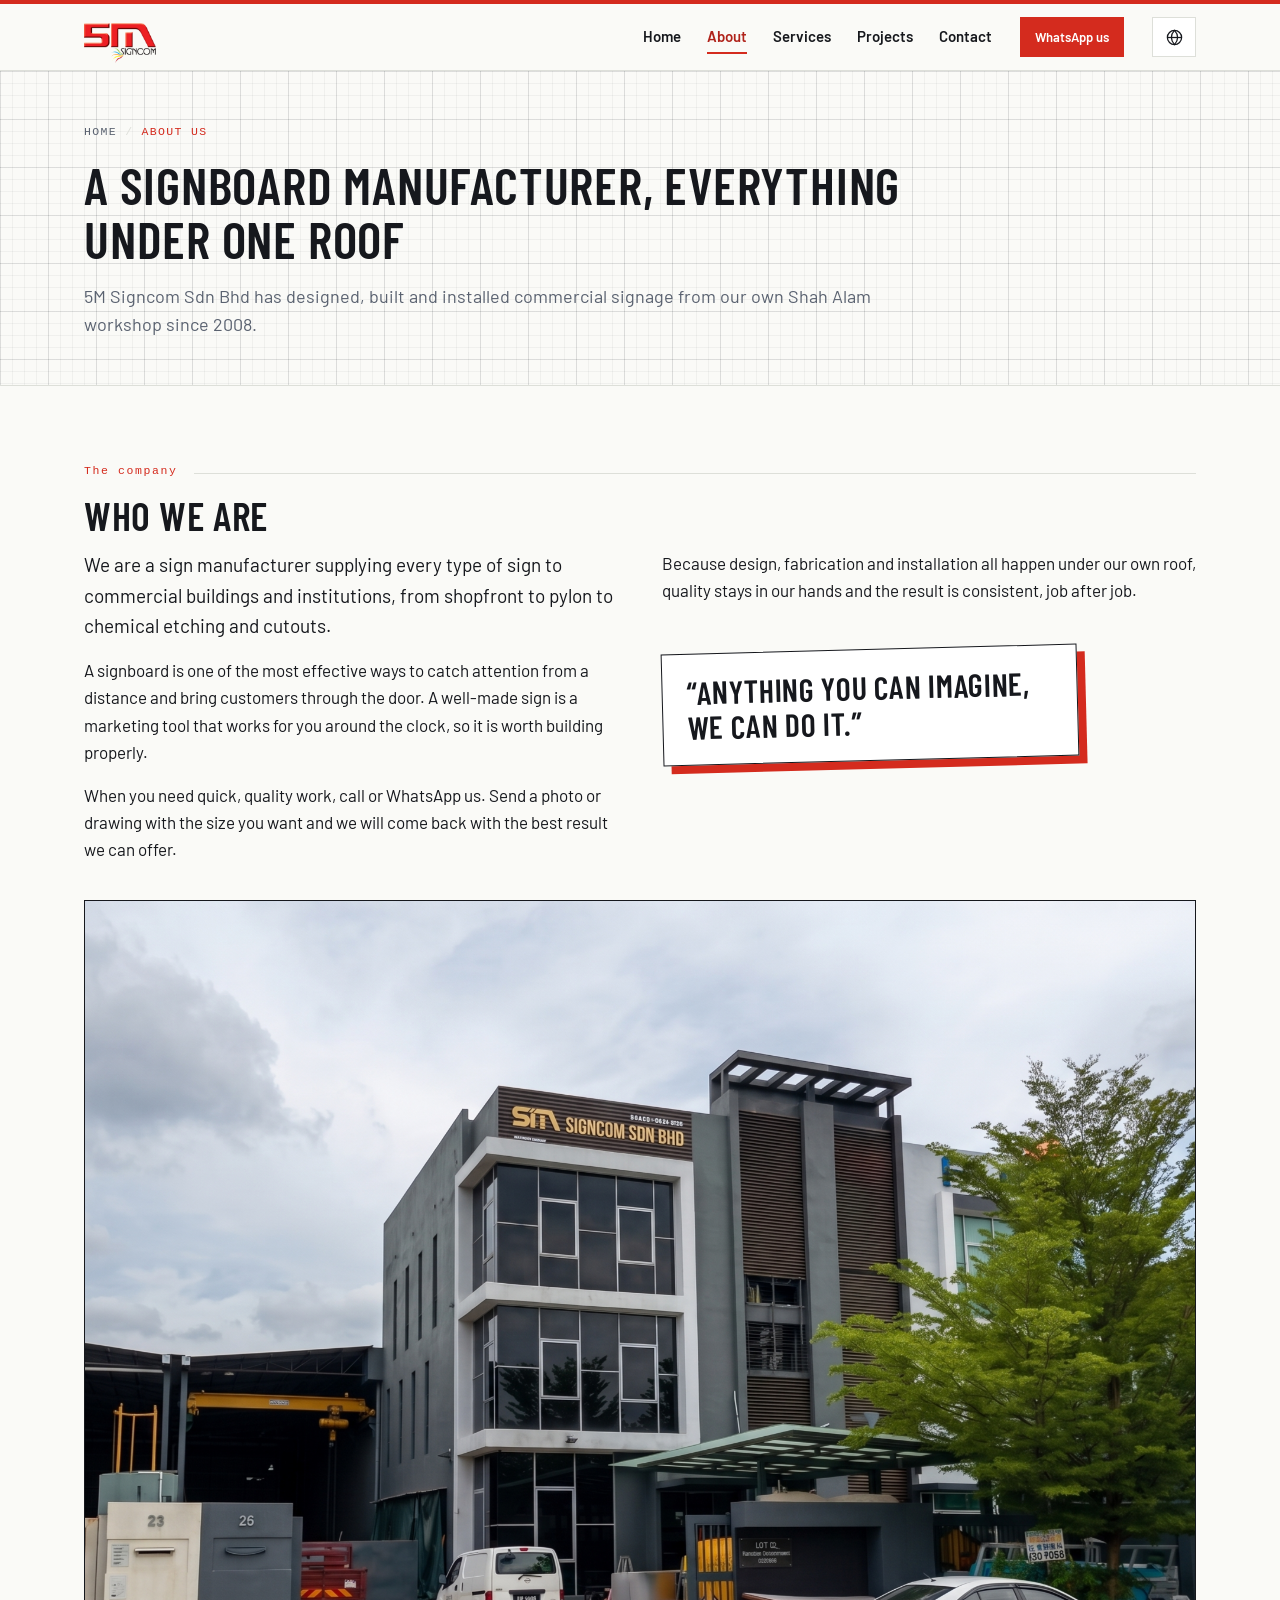
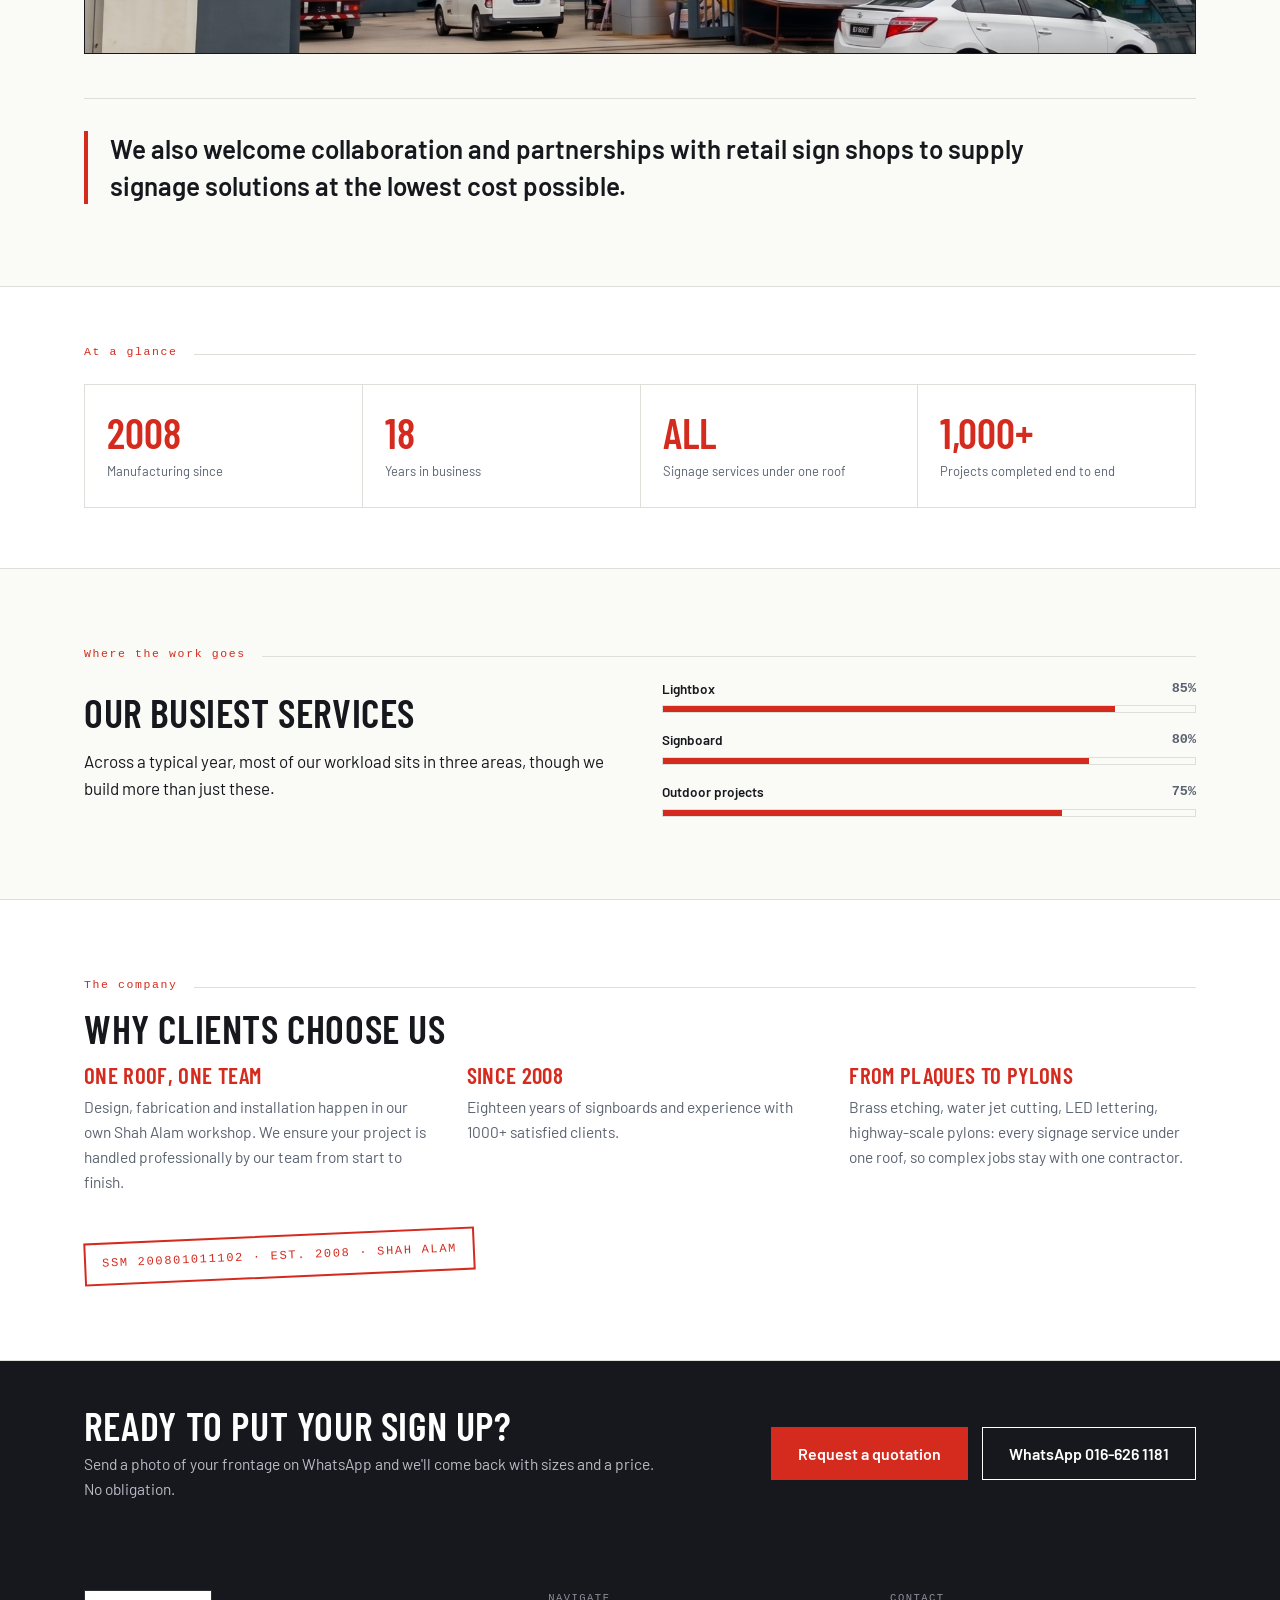
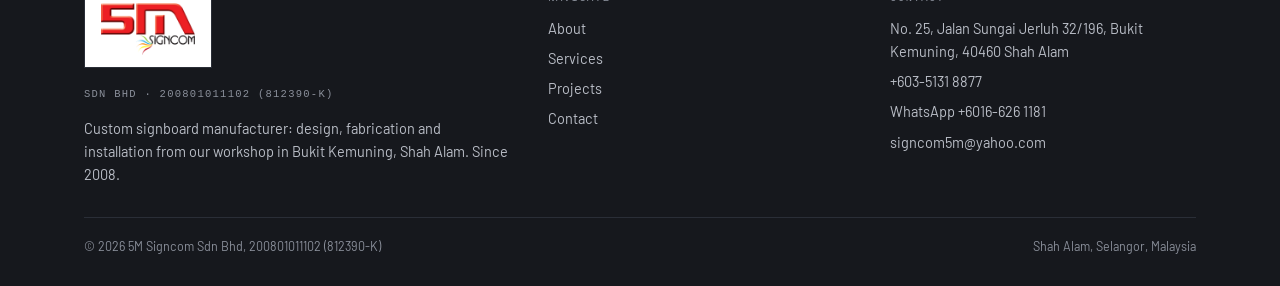
==== site/about.html @ 5dad8bb1 "Swap in real client logos, fix 3D model, trim contact form, add full gallery - Replace screenshot-cr" ====
<!doctype html>
<html lang="en">

<head>
  <meta charset="utf-8">
  <meta name="viewport" content="width=device-width, initial-scale=1">
  <meta http-equiv="Content-Security-Policy"
    content="default-src 'self'; script-src 'self'; style-src 'self' 'unsafe-inline'; img-src 'self' data:; font-src 'self'; frame-src https://www.google.com https://maps.google.com https://consent.google.com; connect-src 'self'; object-src 'none'; base-uri 'self'; form-action 'self'">
  <title>About Us: 5M Signcom Sdn Bhd, Signboard Manufacturer Shah Alam</title>
  <meta name="description"
    content="5M Signcom Sdn Bhd is a signboard manufacturer in Bukit Kemuning, Shah Alam: design, fabrication and installation under one roof since 2008.">
  <meta property="og:site_name" content="5M Signcom Sdn Bhd">
<meta property="og:type" content="website">
<meta property="og:title" content="About Us: 5M Signcom Sdn Bhd, Signboard Manufacturer Shah Alam">
<meta property="og:description" content="5M Signcom Sdn Bhd is a signboard manufacturer in Bukit Kemuning, Shah Alam: design, fabrication and installation under one roof since 2008.">
<link rel="icon" type="image/png" href="assets/img/favicon.png">
  <link rel="stylesheet" href="assets/css/site.css?v=20260716a">
</head>

<body>

  <header class="topbar">
    <div class="container topbar-inner">
      <a class="brand" href="index.html" aria-label="5M Signcom, home">
        <img class="brand-logo" src="assets/img/logo.png" alt="5M Signcom" width="440" height="244">
      </a>
      <nav class="nav" id="nav" aria-label="Main">
        <a href="index.html" data-i18n="nav_home">Home</a>
        <a href="about.html" aria-current="page" data-i18n="nav_about">About</a>
        <a href="services.html" data-i18n="nav_services">Services</a>
        <a href="gallery.html" data-i18n="nav_projects">Projects</a>
        <a href="contact.html" data-i18n="nav_contact">Contact</a>
      </nav>
      <a class="btn btn-red top-wa" href="https://wa.me/60166261181" target="_blank" rel="noopener" data-i18n="nav_wa">WhatsApp us</a>
      <a class="wa-icon" href="https://wa.me/60166261181" target="_blank" rel="noopener" aria-label="WhatsApp us" data-i18n-attr="aria-label:nav_wa"><svg viewBox="0 0 24 24" width="20" height="20" fill="currentColor" aria-hidden="true"><path d="M17.472 14.382c-.297-.149-1.758-.867-2.03-.967-.273-.099-.471-.148-.67.15-.197.297-.767.966-.94 1.164-.173.199-.347.223-.644.075-.297-.15-1.255-.463-2.39-1.475-.883-.788-1.48-1.761-1.653-2.059-.173-.297-.018-.458.13-.606.134-.133.297-.347.446-.52.149-.174.198-.298.298-.497.099-.198.05-.371-.025-.52-.075-.149-.669-1.612-.916-2.207-.242-.579-.487-.5-.669-.51-.173-.008-.371-.01-.57-.01-.198 0-.52.074-.792.372-.272.297-1.04 1.016-1.04 2.479 0 1.462 1.065 2.875 1.213 3.074.149.198 2.096 3.2 5.077 4.487.709.306 1.262.489 1.694.625.712.227 1.36.195 1.871.118.571-.085 1.758-.719 2.006-1.413.248-.694.248-1.289.173-1.413-.074-.124-.272-.198-.57-.347m-5.421 7.403h-.004a9.87 9.87 0 01-5.031-1.378l-.361-.214-3.741.982.998-3.648-.235-.374a9.86 9.86 0 01-1.51-5.26c.001-5.45 4.436-9.884 9.888-9.884 2.64 0 5.122 1.03 6.988 2.898a9.825 9.825 0 012.893 6.994c-.003 5.45-4.437 9.884-9.885 9.884m8.413-18.297A11.815 11.815 0 0012.05 0C5.495 0 .16 5.335.157 11.892c0 2.096.547 4.142 1.588 5.945L.057 24l6.305-1.654a11.882 11.882 0 005.683 1.448h.005c6.554 0 11.89-5.335 11.893-11.893a11.821 11.821 0 00-3.48-8.413z"/></svg></a>
      <div class="lang">
      <button type="button" class="lang-btn" id="langBtn" aria-haspopup="true" aria-expanded="false" aria-label="Language" data-i18n-attr="aria-label:lang_label">
        <svg viewBox="0 0 24 24" width="19" height="19" fill="none" stroke="currentColor" stroke-width="1.6" aria-hidden="true"><circle cx="12" cy="12" r="9"/><path d="M3 12h18"/><path d="M12 3c2.5 2.6 3.9 5.6 3.9 9s-1.4 6.4-3.9 9c-2.5-2.6-3.9-5.6-3.9-9s1.4-6.4 3.9-9z"/></svg>
      </button>
      <div class="lang-menu" hidden>
        <button type="button" data-lang="en" aria-pressed="true">English</button>
        <button type="button" data-lang="ms" aria-pressed="false">Bahasa Melayu</button>
        <button type="button" data-lang="zh" aria-pressed="false">中文</button>
      </div>
    </div>
    <button class="menu-btn" id="menuBtn" aria-expanded="false" aria-controls="nav" aria-label="Menu" data-i18n-attr="aria-label:nav_menu"><span class="menu-bars" aria-hidden="true"><span></span><span></span><span></span></span></button>
    </div>
  </header>

  <main id="top">
    <section class="page-head">
      <div class="container page-head-inner">
        <nav class="crumb mono" aria-label="Breadcrumb">
          <a href="index.html" data-i18n="nav_home">Home</a><span class="sep">/</span><b data-i18n="ab_crumb">About
            us</b>
        </nav>
        <h1 class="display" data-i18n="ab_h1">A signboard manufacturer, everything under one roof</h1>
        <p class="lede" data-i18n="ab_lede">5M Signcom Sdn Bhd has designed, built and installed commercial signage from
          our own Shah Alam workshop since 2008.</p>
      </div>
    </section>

    <section class="section">
      <div class="container">
        <div class="sec-tag"><span class="mono" data-i18n="ab_tag">The company</span><span
            class="rule"></span></div>
        <h2 class="display" data-i18n="ab_h2">Who we are</h2>
        <div class="prose-grid" style="margin-top:8px;">
          <div class="prose">
            <p class="lead" data-i18n="ab_lead">We are a sign manufacturer supplying every type of sign to
                commercial buildings and institutions, from shopfront to pylon to chemical etching and cutouts.</p>
            <p data-i18n="ab_p2">A signboard is one of the most effective ways to catch attention from a distance and
              bring customers through the door. A well-made sign is a marketing tool that works for you around the clock,
              so it is worth building properly.</p>
            <p data-i18n="ab_p4">When you need quick, quality work, call or WhatsApp us. Send a photo or drawing with the
              size you want and we will come back with the best result we can offer.</p>
          </div>
          <div class="prose">
            <p data-i18n="ab_p3">Because design, fabrication and installation all happen under our own roof, quality
              stays in our hands and the result is consistent, job after job.</p>
            <p class="tag-sign display" data-i18n="ab_lead_tag">“ANYTHING YOU CAN IMAGINE, WE CAN DO IT.”</p>
          </div>
        </div>
        <figure class="sheet" style="margin-top:36px;">
          <div class="sheet-photo">
            <img src="assets/img/5m_factory.png" alt="5M Signcom Sdn Bhd workshop and office building in Bukit Kemuning, Shah Alam" width="1877" height="1252">
          </div>
        </figure>
        <div class="partner-row">
          <p class="partner-note" data-i18n="ab_p5">We also welcome collaboration and partnerships with retail sign
            shops to supply signage solutions at the lowest cost possible.</p>
        </div>
      </div>
    </section>

    <section class="section section-alt section-tight">
      <div class="container">
        <div class="sec-tag"><span class="mono" data-i18n="ab_stats_tag">At a glance</span><span
            class="rule"></span></div>
        <div class="stat-row" style="margin-top:22px;">
          <div class="stat">
            <div class="num" data-i18n="ab_stat1_n">2008</div>
            <div class="lbl" data-i18n="ab_stat1_l">Manufacturing since</div>
          </div>
          <div class="stat">
            <div class="num" data-i18n="ab_stat2_n">18</div>
            <div class="lbl" data-i18n="ab_stat2_l">Years in business</div>
          </div>
          <div class="stat">
            <div class="num" data-i18n="ab_stat3_n">ALL</div>
            <div class="lbl" data-i18n="ab_stat3_l">Signage services under one roof</div>
          </div>
          <div class="stat">
            <div class="num" data-i18n="ab_stat4_n">1,000+</div>
            <div class="lbl" data-i18n="ab_stat4_l">Projects completed end to end</div>
          </div>
        </div>
      </div>
    </section>

    <section class="section">
      <div class="container">
        <div class="sec-tag"><span class="mono" data-i18n="ab_cap_tag">Where the work goes</span><span
            class="rule"></span></div>
        <div class="prose-grid" style="margin-top:8px;align-items:center;">
          <div class="prose">
            <h2 class="display" data-i18n="ab_cap_h">Our busiest services</h2>
            <p data-i18n="ab_cap_p">Across a typical year, most of our workload sits in three areas, though we build
              more than just these.</p>
          </div>
          <div class="capbars">
            <div class="capbar">
              <div class="capbar-top"><span data-i18n="s_lightbox">Lightbox</span><span class="mono">85%</span></div>
              <div class="track">
                <div class="fill" style="width:85%;"></div>
              </div>
            </div>
            <div class="capbar">
              <div class="capbar-top"><span data-i18n="s_signboard">Signboard</span><span class="mono">80%</span></div>
              <div class="track">
                <div class="fill" style="width:80%;"></div>
              </div>
            </div>
            <div class="capbar">
              <div class="capbar-top"><span data-i18n="s_outdoor">Outdoor projects</span><span class="mono">75%</span>
              </div>
              <div class="track">
                <div class="fill" style="width:75%;"></div>
              </div>
            </div>
          </div>
        </div>
      </div>
    </section>

    <section class="section section-alt">
      <div class="container">
        <div class="sec-tag"><span class="mono" data-i18n="tag_why">The company</span><span
            class="rule"></span></div>
        <h2 class="display" data-i18n="why_h2">Why clients choose us</h2>
        <div class="why-grid">
          <div class="why-item">
            <h3 class="display" data-i18n="why1_h">One roof, one team</h3>
            <p data-i18n="ab_why1_p">Design, fabrication and installation happen in our own Shah Alam workshop. We ensure your project is handled professionally by our team from start to finish.</p>
          </div>
          <div class="why-item">
            <h3 class="display" data-i18n="why2_h">Since 2008</h3>
            <p data-i18n="ab_why2_p">Eighteen years of signboards and experience with 1000+ satisfied clients.</p>
          </div>
          <div class="why-item">
            <h3 class="display" data-i18n="why3_h">From plaques to pylons</h3>
            <p data-i18n="why3_p">Brass etching, water jet cutting, LED lettering, highway-scale pylons: every signage
              service under one roof, so complex jobs stay with one contractor.</p>
          </div>
        </div>
        <div class="stamp mono" data-i18n="stamp">SSM 200801011102 · EST. 2008 · SHAH ALAM</div>
      </div>
    </section>

    <section class="cta-band">
      <div class="container cta-band-inner">
        <div>
          <h2 class="display" data-i18n="cta_band_h">Ready to put your sign up?</h2>
          <p data-i18n="cta_band_p">Send a photo of your frontage on WhatsApp and we'll come back with sizes and a
            price. No obligation.</p>
        </div>
        <div class="cta-row" style="margin:0;">
          <a class="btn btn-red" href="contact.html" data-i18n="cta_quote">Request a quotation</a>
          <a class="btn btn-ghost" href="https://wa.me/60166261181" target="_blank" rel="noopener">WhatsApp 016-626
            1181</a>
        </div>
      </div>
    </section>
  </main>

  <footer>
    <div class="container">
      <div class="foot-grid">
        <div>
          <a class="foot-logo" href="index.html" aria-label="5M Signcom, home">
            <img src="assets/img/logo.png" alt="5M Signcom Sdn Bhd" width="440" height="244">
          </a>
          <p class="mono" style="margin-top:12px;font-size:10.5px;letter-spacing:.12em;color:#8A8F9A;">SDN BHD ·
            200801011102 (812390-K)</p>
          <p style="margin-top:14px;max-width:34em;" data-i18n="foot_blurb">Custom signboard manufacturer: design,
            fabrication and installation from our workshop in Bukit Kemuning, Shah Alam. Since 2008.</p>
        </div>
        <div class="foot-col">
          <span class="mono" data-i18n="foot_nav">Navigate</span>
          <a href="about.html" data-i18n="nav_about">About</a>
          <a href="services.html" data-i18n="nav_services">Services</a>
          <a href="gallery.html" data-i18n="nav_projects">Projects</a>
          <a href="contact.html" data-i18n="nav_contact">Contact</a>
        </div>
        <div class="foot-col">
          <span class="mono" data-i18n="foot_contact">Contact</span>
          <p>No. 25, Jalan Sungai Jerluh 32/196, Bukit Kemuning, 40460 Shah Alam</p>
          <a href="tel:+60351318877">+603-5131 8877</a>
          <a href="https://wa.me/60166261181" target="_blank" rel="noopener">WhatsApp +6016-626 1181</a>
          <a href="mailto:signcom5m@yahoo.com">signcom5m@yahoo.com</a>
        </div>
      </div>
      <div class="foot-base">
        <span>© <span id="year">2026</span> 5M Signcom Sdn Bhd, 200801011102 (812390-K)</span>
        <span data-i18n="foot_made">Shah Alam, Selangor, Malaysia</span>
      </div>
    </div>
  </footer>

  <script src="assets/js/site.js?v=20260716a"></script>
</body>

</html>
---- site/assets/css/site.css ----
/* ============================================================
   5M Signcom — Shop Drawing theme (Design A)
   Shared stylesheet for the multi-page site.
   ============================================================ */

/* ---------- fonts (self-hosted) ---------- */
@font-face{font-family:'Barlow';font-style:normal;font-weight:400;font-display:swap;src:url('../fonts/barlow-400.woff2') format('woff2');}
@font-face{font-family:'Barlow';font-style:normal;font-weight:600;font-display:swap;src:url('../fonts/barlow-600.woff2') format('woff2');}
@font-face{font-family:'Barlow Condensed';font-style:normal;font-weight:600;font-display:swap;src:url('../fonts/barlowcondensed-600.woff2') format('woff2');}

:root{
  --paper:#FAFAF7;
  --panel:#FFFFFF;
  --ink:#16181D;
  --steel:#5A6270;
  --line:#DDDFD9;
  --red:#D42B1E;
  --red-dark:#B0231B;
  --grid:rgba(22,24,29,.045);
  --grid-major:rgba(22,24,29,.09);
}
*{margin:0;padding:0;box-sizing:border-box;}
html{scroll-behavior:smooth;}
@media (prefers-reduced-motion:reduce){html{scroll-behavior:auto;}}
body{
  font-family:'Barlow','Segoe UI','Microsoft YaHei','PingFang SC',sans-serif;
  background:var(--paper);color:var(--ink);
  font-size:17px;line-height:1.6;
  -webkit-font-smoothing:antialiased;
}
html[lang="zh"] body{font-family:'Barlow','PingFang SC','Microsoft YaHei','Noto Sans SC','Segoe UI',sans-serif;}
.mono{font-family:ui-monospace,'Cascadia Mono',Consolas,'Courier New',monospace;}
.container{max-width:1160px;margin:0 auto;padding:0 24px;}
a{color:inherit;}
img{max-width:100%;display:block;}
:focus-visible{outline:2px solid var(--red);outline-offset:3px;border-radius:1px;}

.display{
  font-family:'Barlow Condensed','Arial Narrow','Barlow','Microsoft YaHei',sans-serif;
  font-weight:600;text-transform:uppercase;letter-spacing:.015em;line-height:1.04;
}
html[lang="zh"] .display{letter-spacing:.06em;line-height:1.22;}

/* ---------- header ---------- */
.topbar{position:sticky;top:0;z-index:50;background:rgba(250,250,247,.94);backdrop-filter:blur(8px);border-bottom:1px solid var(--line);}
.topbar::before{content:"";display:block;height:4px;background:var(--red);}
.topbar-inner{display:flex;align-items:center;gap:28px;height:66px;}
.brand{display:flex;align-items:center;text-decoration:none;}
.brand-logo{height:40px;width:auto;display:block;transform:translateY(6px);}
.nav{display:flex;gap:26px;margin-left:auto;}
.nav a{text-decoration:none;font-weight:600;font-size:15px;color:var(--ink);border-bottom:2px solid transparent;padding:4px 0;}
.nav a:hover{border-bottom-color:var(--red);color:var(--red-dark);}
.nav a[aria-current="page"]{border-bottom-color:var(--red);color:var(--red-dark);}
.lang{position:relative;}
.lang-btn{display:flex;align-items:center;justify-content:center;width:44px;height:40px;background:#fff;border:1px solid var(--line);padding:0;cursor:pointer;color:var(--ink);}
.lang-btn:hover,.lang-btn[aria-expanded="true"]{border-color:var(--ink);}
.lang-btn svg{flex:0 0 auto;}
.lang-menu{position:absolute;top:calc(100% + 6px);right:0;background:#fff;border:1px solid var(--line);box-shadow:0 8px 22px rgba(14,15,19,.1);min-width:150px;z-index:60;}
.lang-menu button{display:block;width:100%;text-align:left;background:none;border:0;border-bottom:1px solid var(--line);padding:10px 14px;font:inherit;font-size:13.5px;cursor:pointer;color:var(--ink);}
.lang-menu button:last-child{border-bottom:0;}
.lang-menu button:hover{background:var(--panel);color:var(--red-dark);}
.lang-menu button[aria-pressed="true"]{color:var(--red);font-weight:600;}
/* top-bar WhatsApp: text button on desktop, icon button on mobile */
.btn.top-wa{display:inline-flex;align-items:center;height:40px;padding:0 14px;font-size:13px;line-height:1;white-space:nowrap;}
.wa-icon{display:none;align-items:center;justify-content:center;height:40px;padding:0 14px;background:var(--red);color:#fff;}
.wa-icon:hover{background:var(--red-dark);}
.wa-icon svg{display:block;}
.menu-btn{display:none;background:none;border:1px solid var(--line);width:44px;height:40px;padding:0;cursor:pointer;align-items:center;justify-content:center;}
.menu-bars{display:block;width:18px;}
.menu-bars span{display:block;height:2px;background:var(--ink);transition:transform .18s ease,opacity .18s ease;}
.menu-bars span + span{margin-top:4px;}
.menu-btn[aria-expanded="true"] .menu-bars span:nth-child(1){transform:translateY(6px) rotate(45deg);}
.menu-btn[aria-expanded="true"] .menu-bars span:nth-child(2){opacity:0;}
.menu-btn[aria-expanded="true"] .menu-bars span:nth-child(3){transform:translateY(-6px) rotate(-45deg);}
@media (prefers-reduced-motion:reduce){.menu-bars span{transition:none;}}

/* ---------- hero (home) ---------- */
.hero{
  border-bottom:1px solid var(--line);
  background-image:
    linear-gradient(var(--grid-major) 1px,transparent 1px),
    linear-gradient(90deg,var(--grid-major) 1px,transparent 1px),
    linear-gradient(var(--grid) 1px,transparent 1px),
    linear-gradient(90deg,var(--grid) 1px,transparent 1px);
  background-size:48px 48px,48px 48px,12px 12px,12px 12px;
}
.hero-inner{display:grid;grid-template-columns:1.05fr .95fr;gap:56px;padding-top:72px;padding-bottom:84px;align-items:center;}
.eyebrow{font-size:12px;letter-spacing:.16em;text-transform:uppercase;color:var(--steel);margin-bottom:18px;}
.eyebrow b{color:var(--red);font-weight:400;}
h1{font-size:clamp(38px,5vw,58px);margin-bottom:20px;}
.h1-sign{color:var(--red);}
.hero-sub{font-size:18.5px;color:var(--steel);max-width:34em;margin-bottom:30px;}
.cta-row{display:flex;gap:14px;flex-wrap:wrap;margin-bottom:34px;}
.btn{display:inline-block;text-decoration:none;font-weight:600;font-size:16px;padding:13px 26px;border:1px solid transparent;cursor:pointer;font-family:inherit;}
.btn-red{background:var(--red);color:#fff;}
.btn-red:hover{background:var(--red-dark);}
.btn-ghost{border-color:var(--ink);color:var(--ink);background:transparent;}
.btn-ghost:hover{background:var(--ink);color:#fff;}
.chips{display:flex;gap:10px;flex-wrap:wrap;}
.chip{font-size:11.5px;letter-spacing:.06em;color:var(--steel);border:1px solid var(--line);background:#fff;padding:5px 10px;}

/* services hero (page header with live 3D viewer) */
.svc-hero{display:grid;grid-template-columns:1.02fr .98fr;gap:48px;align-items:center;}
.svc-hero-points{list-style:none;display:grid;gap:8px;margin-top:20px;}
.svc-hero-points li{font-size:14.5px;color:var(--steel);padding-left:20px;position:relative;}
.svc-hero-points li::before{content:"—";position:absolute;left:0;color:var(--red);}

/* ---------- interior page header ---------- */
.page-head{
  border-bottom:1px solid var(--line);
  background-image:
    linear-gradient(var(--grid-major) 1px,transparent 1px),
    linear-gradient(90deg,var(--grid-major) 1px,transparent 1px),
    linear-gradient(var(--grid) 1px,transparent 1px),
    linear-gradient(90deg,var(--grid) 1px,transparent 1px);
  background-size:48px 48px,48px 48px,12px 12px,12px 12px;
}
.page-head-inner{padding-top:52px;padding-bottom:46px;}
.crumb{font-size:11.5px;letter-spacing:.12em;text-transform:uppercase;color:var(--steel);margin-bottom:16px;display:flex;gap:8px;align-items:center;flex-wrap:wrap;}
.crumb a{color:var(--steel);text-decoration:none;}
.crumb a:hover{color:var(--red);}
.crumb .sep{color:var(--line);}
.crumb b{color:var(--red);font-weight:400;}
.page-head h1{font-size:clamp(34px,4.4vw,52px);margin-bottom:16px;max-width:16em;}
.page-head .lede{font-size:18px;color:var(--steel);max-width:44em;}

/* sheet frame — the signature device */
.sheet{background:var(--panel);border:1px solid var(--ink);position:relative;}
.sheet-photo{position:relative;}
.sheet-photo img{width:100%;height:auto;}
.sheet-block{display:flex;justify-content:space-between;gap:10px;border-top:1px solid var(--ink);padding:9px 12px;font-size:10.5px;letter-spacing:.08em;text-transform:uppercase;color:var(--steel);}
.sheet-block b{color:var(--ink);font-weight:400;display:block;}
.sheet-status{color:var(--red);white-space:nowrap;align-self:center;}
.hero-sheet{max-width:520px;justify-self:end;width:100%;}
.dim{position:relative;height:22px;margin-top:8px;}
.dim-line{position:absolute;left:0;right:0;top:50%;border-top:1px solid var(--steel);}
.dim-line::before,.dim-line::after{content:"";position:absolute;top:-4px;width:1px;height:8px;background:var(--steel);}
.dim-line::before{left:0;}
.dim-line::after{right:0;}
.dim-label{position:absolute;left:50%;top:50%;transform:translate(-50%,-50%);background:var(--paper);padding:0 10px;font-size:10px;letter-spacing:.1em;color:var(--steel);}

/* ---------- sections ---------- */
.section{padding:76px 0 82px;}
.section-tight{padding:56px 0 60px;}
.section-alt{background:#fff;border-top:1px solid var(--line);border-bottom:1px solid var(--line);}
.sec-tag{display:flex;align-items:baseline;gap:16px;margin-bottom:14px;}
.sec-tag .mono{font-size:11.5px;letter-spacing:.14em;color:var(--red);white-space:nowrap;}
.sec-tag .rule{flex:1;border-top:1px solid var(--line);}
h2{font-size:clamp(28px,3.4vw,40px);margin-bottom:14px;}
.sec-intro{color:var(--steel);max-width:42em;margin-bottom:40px;}

/* clients strip — auto-scrolling logo marquee */
.clients{border-bottom:1px solid var(--line);background:#fff;padding:26px 0 30px;overflow:hidden;}
.clients-label{font-size:11.5px;letter-spacing:.14em;color:var(--red);text-transform:uppercase;display:block;margin-bottom:18px;}
.clients-marquee{
  width:100%;overflow:hidden;
  -webkit-mask-image:linear-gradient(90deg,transparent,#000 8%,#000 92%,transparent);
  mask-image:linear-gradient(90deg,transparent,#000 8%,#000 92%,transparent);
}
.clients-track{display:flex;align-items:center;gap:52px;width:max-content;animation:clients-scroll 90s linear infinite;}
.clients-marquee:hover .clients-track{animation-play-state:paused;}
@media (prefers-reduced-motion:reduce){.clients-track{animation:none;}}
.client-logo{flex:0 0 auto;height:38px;display:flex;align-items:center;}
.client-logo img{
  height:100%;width:auto;max-width:150px;display:block;object-fit:contain;
}
.client-text{
  font-family:'Barlow Condensed','Arial Narrow',sans-serif;font-weight:600;font-size:19px;
  letter-spacing:.06em;text-transform:uppercase;color:var(--ink);opacity:.72;white-space:nowrap;
  transition:opacity .2s;
}
.client-text:hover{opacity:1;}
@keyframes clients-scroll{from{transform:translateX(0);}to{transform:translateX(-50%);}}
@media (max-width:640px){
  .clients-track{gap:34px;animation-duration:65s;}
  .client-logo{height:28px;}
  .client-logo img{max-width:100px;}
  .client-text{font-size:15px;}
}

/* services (home overview cards) */
.svc-grid{display:grid;grid-template-columns:1fr 1fr;gap:22px;}
.svc-card{background:var(--panel);border:1px solid var(--line);border-top:3px solid var(--red);padding:26px 26px 24px;}
.svc-card h3{font-size:24px;margin-bottom:8px;}
.svc-card p{color:var(--steel);font-size:15.5px;margin-bottom:16px;}
.svc-tags{display:flex;flex-wrap:wrap;gap:8px;}
.svc-tags span{font-size:12.5px;font-weight:600;border:1px solid var(--line);padding:4px 10px;color:var(--ink);background:var(--paper);}
.svc-more{margin-top:30px;display:flex;justify-content:flex-start;}
.svc-card.proj-item{cursor:pointer;transition:border-color .15s ease,transform .15s ease,box-shadow .15s ease;}
.svc-card.proj-item:hover,.svc-card.proj-item:focus-visible{border-color:var(--red);transform:translateY(-2px);box-shadow:0 8px 24px rgba(22,24,29,.09);}
.svc-open{margin-top:16px;display:inline-flex;align-items:center;gap:7px;font-size:11px;letter-spacing:.12em;text-transform:uppercase;color:var(--red);}
.svc-open .gl-count{font-weight:600;}

/* services spec-sheet cards (services page) */
.svc-sheets{display:grid;grid-template-columns:1fr 1fr;gap:24px;}
.svc-sheet{
  background:var(--panel);border:1px solid var(--ink);
  display:flex;flex-direction:column;scroll-margin-top:90px;
}
.svc-photo{position:relative;aspect-ratio:16/9;overflow:hidden;border-bottom:1px solid var(--ink);}
.svc-photo img{width:100%;height:100%;object-fit:cover;display:block;}
.svc-num{
  position:absolute;top:0;left:0;background:var(--red);color:#fff;
  font-size:12px;letter-spacing:.12em;padding:5px 12px;
}
.svc-count{
  position:absolute;right:0;bottom:0;background:rgba(22,24,29,.85);color:#fff;
  font-size:10px;letter-spacing:.1em;text-transform:uppercase;padding:4px 9px;
}
.svc-photo.proj-item:hover .svc-count{background:var(--red);}
.svc-body{padding:20px 22px 22px;display:flex;flex-direction:column;gap:10px;flex:1;}
.svc-body h3{font-size:23px;}
.svc-body p{color:var(--steel);font-size:15px;flex:1;}
.svc-body .materials{font-size:12.5px;letter-spacing:.04em;color:var(--ink);}
.svc-body .materials .mono{color:var(--steel);text-transform:uppercase;letter-spacing:.1em;font-size:10.5px;display:block;margin-bottom:6px;}
.mat-tags{display:flex;flex-wrap:wrap;gap:7px;}
.mat-tags span{font-size:12px;font-weight:600;border:1px solid var(--line);padding:3px 9px;color:var(--ink);background:var(--paper);}

/* services quick index */
.svc-index{display:flex;flex-wrap:wrap;gap:8px;margin-bottom:8px;}
.svc-index a{
  font-size:12.5px;font-weight:600;text-decoration:none;color:var(--ink);
  border:1px solid var(--line);background:#fff;padding:6px 12px;
}
.svc-index a:hover{border-color:var(--red);color:var(--red-dark);}

/* projects grid */
.proj-grid{display:grid;grid-template-columns:repeat(3,1fr);gap:22px;}
.proj-grid .sheet-photo{aspect-ratio:4/3;overflow:hidden;}
.proj-grid .sheet-photo img{width:100%;height:100%;object-fit:cover;}
.proj-item{display:block;}

/* "all projects" tile — same card frame, no photo: a big count instead */
.proj-all-photo{
  display:flex;flex-direction:column;align-items:center;justify-content:center;gap:4px;
  background:var(--ink);
}
.proj-all-num{font-size:56px;line-height:1;color:var(--red);}
.proj-all-lbl{font-size:12px;letter-spacing:.14em;text-transform:uppercase;color:#fff;opacity:.7;}

/* gallery filter tabs */
.filterbar{display:flex;flex-wrap:wrap;gap:8px;margin-bottom:34px;}
.filterbar{display:flex;flex-wrap:wrap;gap:8px;margin-bottom:34px;}
.filterbar button{
  font:inherit;font-size:13px;font-weight:600;cursor:pointer;
  border:1px solid var(--line);background:#fff;color:var(--ink);padding:8px 15px;
}
.filterbar button:hover{border-color:var(--red);color:var(--red-dark);}
.filterbar button[aria-pressed="true"]{background:var(--ink);color:#fff;border-color:var(--ink);}
.proj-empty{color:var(--steel);font-size:15.5px;padding:30px 0;display:none;}

/* why us */
.why-grid{display:grid;grid-template-columns:repeat(3,1fr);gap:36px;align-items:start;}
.why-item h3{font-size:23px;margin-bottom:8px;color:var(--red);}
.why-item p{color:var(--steel);font-size:15.5px;}
.stamp{
  display:inline-block;margin-top:40px;border:2px solid var(--red);color:var(--red);
  font-size:12px;letter-spacing:.14em;text-transform:uppercase;padding:10px 16px;
  transform:rotate(-2.5deg);
}

/* stats row (about) */
.stat-row{display:grid;grid-template-columns:repeat(4,1fr);gap:1px;background:var(--line);border:1px solid var(--line);}
.stat{background:var(--panel);padding:26px 22px;}
.stat .num{font-family:'Barlow Condensed','Arial Narrow',sans-serif;font-weight:600;font-size:42px;line-height:1;color:var(--red);}
.stat .lbl{font-size:13px;color:var(--steel);margin-top:8px;}

/* two-column prose (about) */
.prose-grid{display:grid;grid-template-columns:1fr 1fr;gap:44px;align-items:start;}
.prose p{margin-bottom:16px;color:var(--ink);}
.prose p:last-child{margin-bottom:0;}
.prose .lead{font-size:19px;}
/* the company tagline, set like a fabricated sign plate */
.prose .tag-sign{
  display:inline-block;margin-top:28px;padding:20px 24px;max-width:13em;
  font-size:clamp(27px,2.5vw,38px);line-height:1.1;letter-spacing:.02em;
  color:var(--ink);background:var(--panel);border:1px solid var(--ink);
  box-shadow:8px 8px 0 var(--red);transform:rotate(-1.5deg);
}

/* partnership call-out row (about) */
.partner-row{margin-top:44px;border-top:1px solid var(--line);padding-top:32px;}
.partner-note{
  font-size:clamp(20px,2.4vw,26px);font-weight:600;line-height:1.4;
  max-width:38em;border-left:4px solid var(--red);padding-left:22px;
}
/* installation section (about) — cropped on-site photo collage */
.install-grid{display:grid;grid-template-columns:.95fr 1.05fr;gap:44px;align-items:center;}
.install-photos{display:grid;grid-template-columns:1.15fr 1fr;grid-template-rows:1fr 1fr;gap:14px;height:520px;}
.install-photos .ph{position:relative;overflow:hidden;border:1px solid var(--ink);background:var(--panel);margin:0;}
.install-photos .ph img{width:100%;height:100%;object-fit:cover;display:block;}
.install-photos .ph-tall{grid-row:1 / span 2;}
.install-photos .ph-tag{
  position:absolute;left:0;bottom:0;background:var(--ink);color:#fff;
  font-size:10px;letter-spacing:.12em;text-transform:uppercase;padding:5px 10px;
}
.capbars{display:grid;gap:16px;}
.capbar .capbar-top{display:flex;justify-content:space-between;font-size:13.5px;font-weight:600;margin-bottom:6px;}
.capbar .capbar-top .mono{color:var(--steel);}
.capbar .track{height:8px;background:var(--paper);border:1px solid var(--line);}
.capbar .fill{height:100%;background:var(--red);}

/* process — drafting-sheet flow with leader-line arrows */
.section-grid{
  background-image:
    linear-gradient(var(--grid-major) 1px,transparent 1px),
    linear-gradient(90deg,var(--grid-major) 1px,transparent 1px),
    linear-gradient(var(--grid) 1px,transparent 1px),
    linear-gradient(90deg,var(--grid) 1px,transparent 1px);
  background-size:48px 48px,48px 48px,12px 12px,12px 12px;
}
.flow{display:flex;flex-direction:column;margin-top:44px;}
.flow-step{
  width:min(48%,470px);background:var(--panel);border:1px solid var(--ink);
  padding:22px 26px 24px;position:relative;
}
.flow-step::before{content:"";position:absolute;top:0;left:0;right:0;height:3px;background:var(--red);}
.flow-right{align-self:flex-end;}
.flow-num{font-size:clamp(52px,6vw,80px);line-height:.9;color:var(--red);margin-bottom:10px;}
.flow-step h3{font-size:24px;margin-bottom:8px;}
.flow-step p{color:var(--steel);font-size:15.5px;max-width:34em;}
.flow-arrow{width:min(42%,360px);height:auto;align-self:center;margin:2px 0;}
.flow-arrow-m{display:none;}
.flow-rev{transform:scaleX(-1);}
.fa-line{stroke:var(--red);stroke-width:3;stroke-linecap:round;fill:none;}
.fa-tip{fill:var(--red);}

/* 3D viewer */
.viewer-wrap{
  background:var(--panel);border:1px solid var(--ink);position:relative;overflow:hidden;
}
.viewer-head{
  display:flex;justify-content:space-between;gap:10px;border-bottom:1px solid var(--ink);
  padding:10px 14px;font-size:10.5px;letter-spacing:.1em;text-transform:uppercase;color:var(--steel);
}
.viewer-head .live{color:var(--red);}
#viewer3d{
  width:100%;height:400px;display:block;
  background-color:#FDFDFA;
  background-image:
    linear-gradient(var(--grid) 1px,transparent 1px),
    linear-gradient(90deg,var(--grid) 1px,transparent 1px);
  background-size:24px 24px,24px 24px;
  touch-action:none;cursor:grab;
  transition:background-color .5s ease;
}
@media (prefers-reduced-motion:reduce){#viewer3d{transition:none;}}
.viewer-wrap.night #viewer3d{
  background-color:#14161D;
  background-image:
    linear-gradient(rgba(255,255,255,.055) 1px,transparent 1px),
    linear-gradient(90deg,rgba(255,255,255,.055) 1px,transparent 1px);
}
#viewer3d:active{cursor:grabbing;}
.viewer-foot{
  border-top:1px solid var(--ink);padding:10px 14px;font-size:11.5px;color:var(--steel);
  display:flex;justify-content:space-between;gap:10px;flex-wrap:wrap;align-items:center;
}
.viewer-hint{font-size:11.5px;}
.viewer-controls{display:flex;gap:8px;}
.viewer-controls button{
  font:inherit;font-size:11.5px;font-weight:600;cursor:pointer;
  border:1px solid var(--line);background:var(--paper);color:var(--ink);padding:5px 11px;
}
.viewer-controls button:hover{border-color:var(--red);color:var(--red-dark);}
.viewer-controls button[aria-pressed="true"]{background:var(--ink);color:#fff;border-color:var(--ink);}
.viewer-fallback{padding:40px 20px;text-align:center;color:var(--steel);font-size:14.5px;}

/* project lightbox (popup slider) */
.lb{position:fixed;inset:0;z-index:200;background:rgba(14,15,19,.93);display:flex;flex-direction:column;align-items:center;justify-content:center;padding:22px;}
.lb[hidden]{display:none;}
.lb-stage{
  position:relative;width:min(1080px,100%);height:min(70vh,720px);
  display:flex;align-items:center;justify-content:center;
  border:1px solid rgba(255,255,255,.9);background:#000;
  touch-action:manipulation;
}
.lb-img{
  display:block;width:100%;height:100%;object-fit:contain;
  touch-action:pan-y;user-select:none;-webkit-user-drag:none;
}
.lb-bar{
  width:min(1080px,100%);display:flex;justify-content:space-between;align-items:center;gap:14px;
  color:#D8DAE0;font-size:12px;letter-spacing:.1em;text-transform:uppercase;
  padding:12px 2px 0;
}
.lb-cap{white-space:nowrap;overflow:hidden;text-overflow:ellipsis;}
.lb-count{color:#8A8F9A;white-space:nowrap;}
.lb button{
  font:inherit;cursor:pointer;background:none;border:1px solid rgba(255,255,255,.4);
  color:#fff;width:46px;height:46px;font-size:22px;line-height:1;touch-action:manipulation;
}
.lb button:hover{background:var(--red);border-color:var(--red);}
.lb button:focus-visible{outline:2px solid #fff;outline-offset:2px;}
.lb-close{position:absolute;top:18px;right:18px;}
.lb-prev,.lb-next{position:absolute;top:50%;transform:translateY(-50%);}
.lb-prev{left:12px;}
.lb-next{right:12px;}
body.lb-open{overflow:hidden;}
.proj-item{cursor:pointer;}
.proj-item:hover .sheet-block b{color:var(--red);}
.proj-item:focus-visible{outline:2px solid var(--red);outline-offset:3px;}
@media (max-width:700px){
  .lb{padding:12px;}
  .lb-stage{height:min(64vh,560px);}
  .lb-close{top:10px;right:10px;width:42px;height:42px;}
  /* prev/next become full-height tap zones down the sides of the photo,
     not just the small arrow glyph — a precise tap on a 42px circle is
     what was causing accidental double-taps (and the browser's native
     double-tap-to-zoom) when flicking through photos quickly */
  .lb .lb-prev,.lb .lb-next{
    top:0;bottom:0;transform:none;height:auto;width:30%;max-width:120px;
    display:flex;align-items:center;border:none;background:none;
    font-size:30px;touch-action:manipulation;
  }
  .lb .lb-prev{left:0;justify-content:flex-start;padding-left:6px;}
  .lb .lb-next{right:0;justify-content:flex-end;padding-right:6px;}
  .lb .lb-prev:active,.lb .lb-next:active{background:rgba(255,255,255,.1);}
}

/* contact */
.contact-grid{display:grid;grid-template-columns:.9fr 1.1fr;gap:26px;align-items:start;}
.info-card{background:var(--panel);border:1px solid var(--ink);}
.info-head{border-bottom:1px solid var(--ink);padding:14px 22px;font-size:11px;letter-spacing:.14em;text-transform:uppercase;color:var(--red);}
.info-body{padding:22px;display:grid;gap:18px;}
.info-item .mono{display:block;font-size:10.5px;letter-spacing:.12em;text-transform:uppercase;color:var(--steel);margin-bottom:3px;}
.info-item a{text-decoration:none;font-weight:600;}
.info-item a:hover{color:var(--red);}
.info-item p{font-size:15.5px;}
.maplink{display:block;font-size:14px;color:var(--red);font-weight:600;text-decoration:none;margin-top:4px;}
.maplink:first-of-type{margin-top:0;}
.maplink:hover{text-decoration:underline;}
.quote-form{background:var(--panel);border:1px solid var(--line);padding:26px;}
.form-grid{display:grid;grid-template-columns:1fr 1fr;gap:16px;}
.field{display:flex;flex-direction:column;gap:5px;}
.field-full{grid-column:1 / -1;}
.field label{font-size:10.5px;letter-spacing:.12em;text-transform:uppercase;color:var(--steel);font-family:ui-monospace,Consolas,monospace;}
.field input,.field select,.field textarea{
  font:inherit;font-size:15.5px;padding:10px 12px;border:1px solid var(--line);background:var(--paper);color:var(--ink);border-radius:0;
}
.field input:focus,.field select:focus,.field textarea:focus{outline:2px solid var(--red);outline-offset:0;border-color:var(--red);}
.field textarea{resize:vertical;min-height:96px;}
.field-error input,.field-error select,.field-error textarea{border-color:var(--red);}
.field .err{font-size:12px;color:var(--red);display:none;}
.field-error .err{display:block;}
.form-foot{margin-top:18px;display:flex;align-items:center;gap:16px;flex-wrap:wrap;}
.form-note{font-size:12.5px;color:var(--steel);max-width:30em;}
.form-ok{margin-top:14px;font-size:14.5px;color:var(--ink);background:var(--paper);border:1px solid var(--red);padding:10px 14px;display:none;}
.form-ok.show{display:block;}
.hl-free{color:var(--red);}
.field-hint{font-size:11.5px;color:var(--steel);line-height:1.4;}
.field input[type="file"]{padding:8px 12px;font-size:14px;cursor:pointer;}
.field input[type="file"]::file-selector-button{
  font:inherit;font-size:12px;font-weight:600;letter-spacing:.04em;cursor:pointer;margin-right:12px;
  border:1px solid var(--line);background:#fff;color:var(--ink);padding:7px 13px;border-radius:0;
}
.field input[type="file"]::file-selector-button:hover{border-color:var(--red);color:var(--red-dark);}

/* map embed */
.map-frame{border:1px solid var(--ink);width:100%;height:340px;display:block;filter:grayscale(.25);}

/* generic CTA band */
.cta-band{background:var(--ink);color:#fff;}
.cta-band-inner{display:flex;justify-content:space-between;align-items:center;gap:26px;padding-top:44px;padding-bottom:44px;flex-wrap:wrap;}
.cta-band h2{color:#fff;margin-bottom:6px;}
.cta-band p{color:#B9BDC6;font-size:15.5px;max-width:38em;}
.cta-band .btn-ghost{border-color:#fff;color:#fff;}
.cta-band .btn-ghost:hover{background:#fff;color:var(--ink);}

/* footer */
footer{background:var(--ink);color:#B9BDC6;padding:44px 0 30px;font-size:14.5px;}
.foot-logo{background:#fff;display:inline-block;padding:12px 16px;border:1px solid #2A2E37;}
.foot-logo img{height:52px;width:auto;display:block;}
.foot-grid{display:grid;grid-template-columns:1.4fr 1fr 1fr;gap:36px;margin-bottom:30px;}
.foot-col .mono{display:block;font-size:10.5px;letter-spacing:.14em;text-transform:uppercase;color:#8A8F9A;margin-bottom:10px;}
.foot-col a{color:#B9BDC6;text-decoration:none;display:block;margin-bottom:7px;}
.foot-col a:hover{color:#fff;}
.foot-col p{margin-bottom:7px;}
.foot-base{border-top:1px solid #2A2E37;padding-top:18px;font-size:12.5px;color:#8A8F9A;display:flex;justify-content:space-between;gap:14px;flex-wrap:wrap;}

/* ---------- responsive ---------- */
@media (max-width:960px){
  .hero-inner{grid-template-columns:1fr;gap:44px;padding-top:52px;padding-bottom:60px;}
  .hero-sheet{justify-self:start;}
  .svc-grid{grid-template-columns:1fr;}
  .svc-sheets{grid-template-columns:1fr;}
  .svc-hero{grid-template-columns:1fr;gap:34px;}
  .proj-grid{grid-template-columns:1fr 1fr;}
  .why-grid{grid-template-columns:1fr;gap:26px;}
  .contact-grid{grid-template-columns:1fr;}
  .foot-grid{grid-template-columns:1fr;gap:26px;}
  .prose-grid{grid-template-columns:1fr;gap:30px;}
  .stat-row{grid-template-columns:1fr 1fr;}
  .install-grid{grid-template-columns:1fr;gap:30px;}
  .install-photos{height:440px;}
}
@media (max-width:860px){
  .menu-btn{display:flex;}
  .lang{margin-left:auto;}
  .nav{display:none;position:absolute;top:100%;left:0;right:0;background:#fff;border-bottom:1px solid var(--line);flex-direction:column;gap:0;padding:8px 24px 14px;}
  .nav.open{display:flex;}
  .nav a{padding:11px 0;border-bottom:1px solid var(--line);}
  .nav a:last-child{border-bottom:0;}
}
@media (max-width:700px){
  .btn.top-wa{display:none;}
  .wa-icon{display:inline-flex;margin-left:auto;}
  .lang{margin-left:0;}
  /* filter tabs: one swipeable row instead of a tall stack of wrapped buttons */
  .filterbar{flex-wrap:nowrap;overflow-x:auto;-webkit-overflow-scrolling:touch;scrollbar-width:none;padding-bottom:4px;}
  .filterbar::-webkit-scrollbar{display:none;}
  .filterbar button{white-space:nowrap;flex:0 0 auto;}
}
@media (max-width:640px){
  /* --- mobile rhythm pass: tighter, deliberate spacing --- */
  .container{padding:0 18px;}
  .topbar-inner{gap:10px;height:60px;}
  .brand-logo{height:36px;transform:translateY(5px);}
  .lang-btn{width:40px;height:36px;}
  .wa-icon{height:36px;padding:0 12px;}
  .menu-btn{width:40px;height:36px;}

  .hero-inner{gap:36px;padding-top:40px;padding-bottom:48px;}
  .eyebrow{font-size:10.5px;letter-spacing:.13em;margin-bottom:14px;}
  h1{font-size:33px;margin-bottom:16px;}
  .hero-sub{font-size:16.5px;margin-bottom:24px;}
  .cta-row{flex-direction:column;gap:10px;margin-bottom:26px;}
  .cta-row .btn{width:100%;text-align:center;}
  .chips{gap:8px;}
  .chip{font-size:10.5px;padding:4px 9px;}

  .section{padding:48px 0 54px;}
  .section-tight{padding:38px 0 44px;}
  .sec-tag{margin-bottom:12px;}
  h2{font-size:26px;}
  .sec-intro{font-size:15.5px;margin-bottom:26px;}
  .clients{padding:20px 0 24px;}
  .partner-row{margin-top:32px;padding-top:24px;}
  .partner-note{font-size:19px;padding-left:16px;border-left-width:3px;}
  .prose .tag-sign{font-size:24px;padding:14px 16px;margin-top:20px;box-shadow:6px 6px 0 var(--red);}

  .page-head-inner{padding-top:36px;padding-bottom:34px;}
  .page-head h1{font-size:30px;margin-bottom:12px;}
  .page-head .lede{font-size:16px;}
  .crumb{margin-bottom:12px;}

  .svc-card{padding:20px 18px 18px;}
  .svc-body{padding:16px 16px 18px;}
  .svc-hero{gap:26px;}
  #viewer3d{height:300px;}

  .proj-grid{grid-template-columns:1fr;gap:16px;}
  .install-photos{height:auto;grid-template-columns:1fr 1fr;grid-template-rows:auto auto;gap:10px;}
  .install-photos .ph{aspect-ratio:1/1;}
  .install-photos .ph-tall{grid-column:1 / -1;grid-row:auto;aspect-ratio:4/3;}
  .filterbar{gap:6px;margin-bottom:24px;}
  .filterbar button{padding:7px 12px;font-size:12px;}
  .flow{margin-top:28px;}
  .flow-step{width:100%;padding:16px 16px 18px;}
  .flow-num{font-size:44px;}
  .flow-step h3{font-size:20px;}
  .flow-arrow{display:none;}
  .flow-arrow-m{display:block;width:84px;height:auto;align-self:center;margin:0;}
  .why-grid{gap:20px;}
  .stat-row{grid-template-columns:1fr 1fr;}
  .stat{padding:18px 16px;}
  .stat .num{font-size:34px;}

  .form-grid{grid-template-columns:1fr;gap:13px;}
  .quote-form{padding:20px 16px;}
  .info-body{padding:18px 16px;gap:15px;}
  .info-head{padding:12px 16px;}
  .map-frame{height:260px;}

  .cta-band-inner{padding-top:30px;padding-bottom:30px;gap:18px;}
  .cta-band .cta-row{width:100%;}
  footer{padding:34px 0 22px;}
  .foot-grid{gap:22px;margin-bottom:22px;}
}
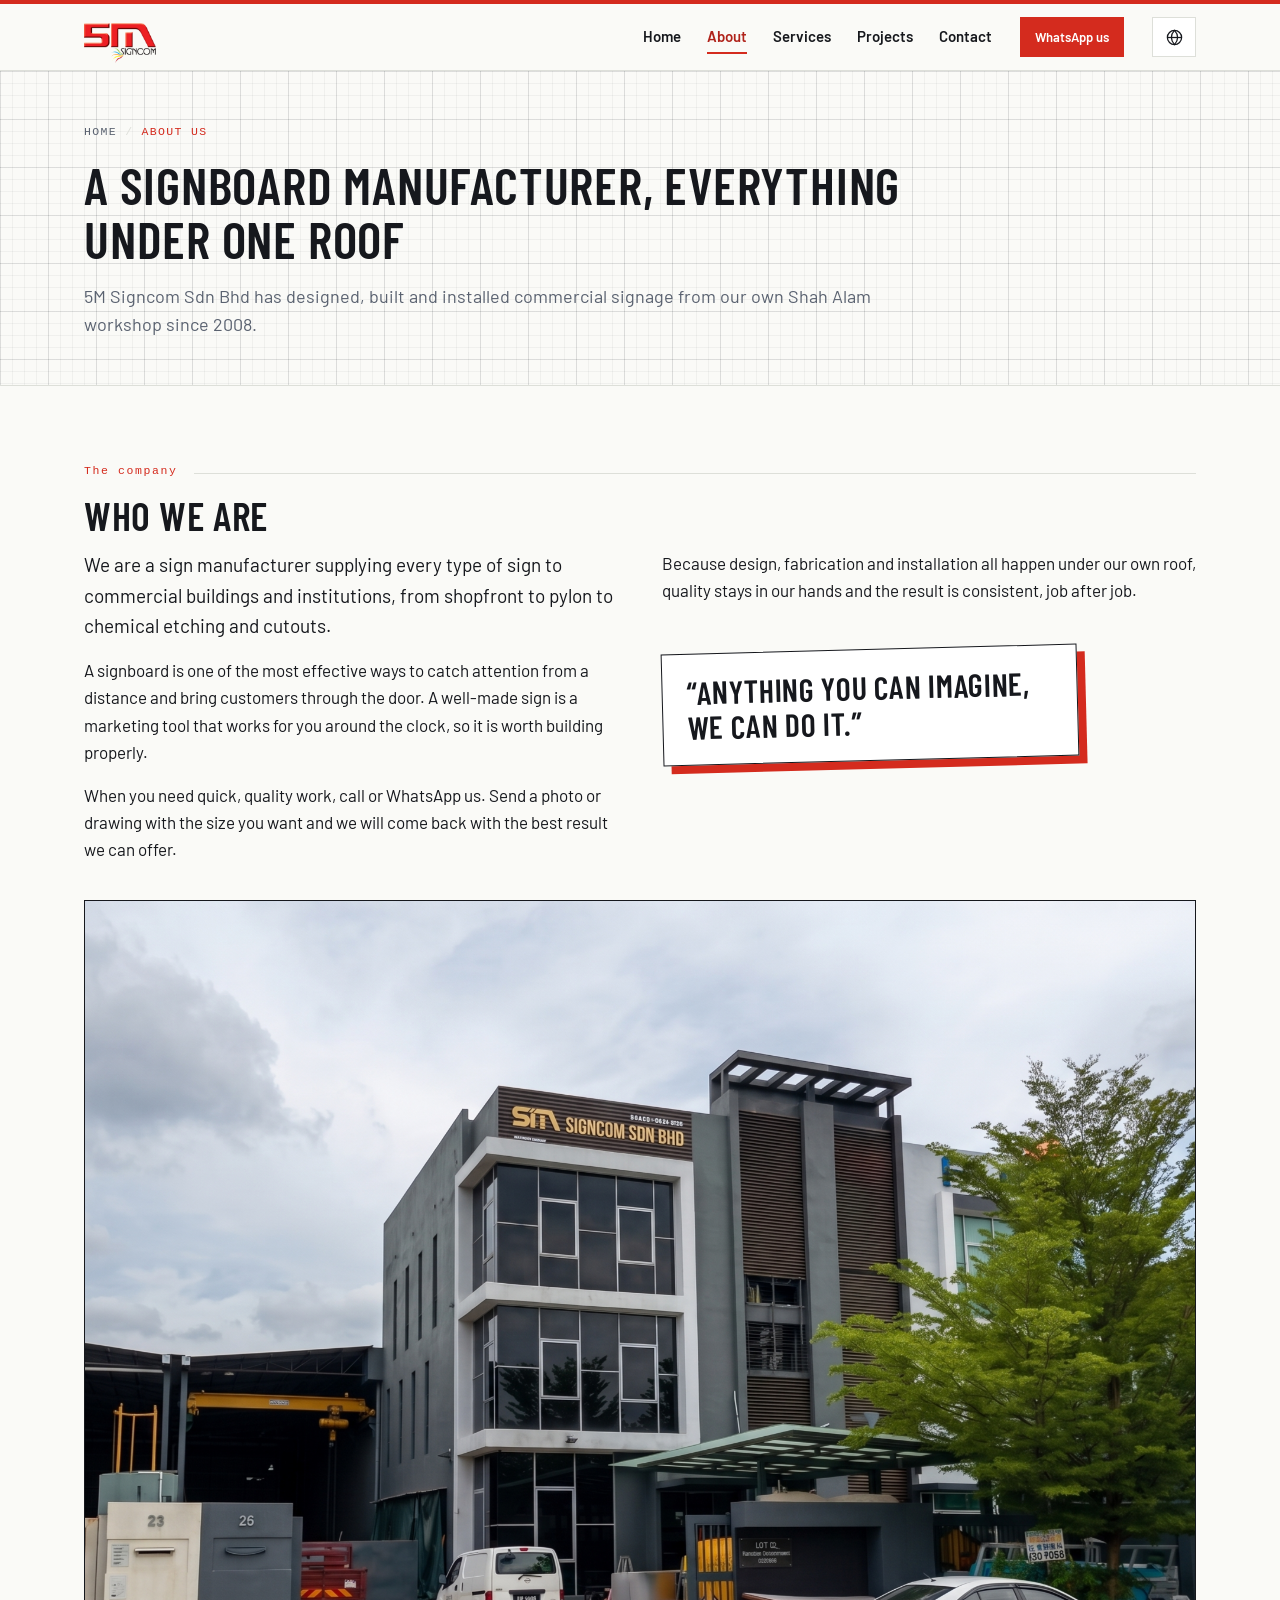
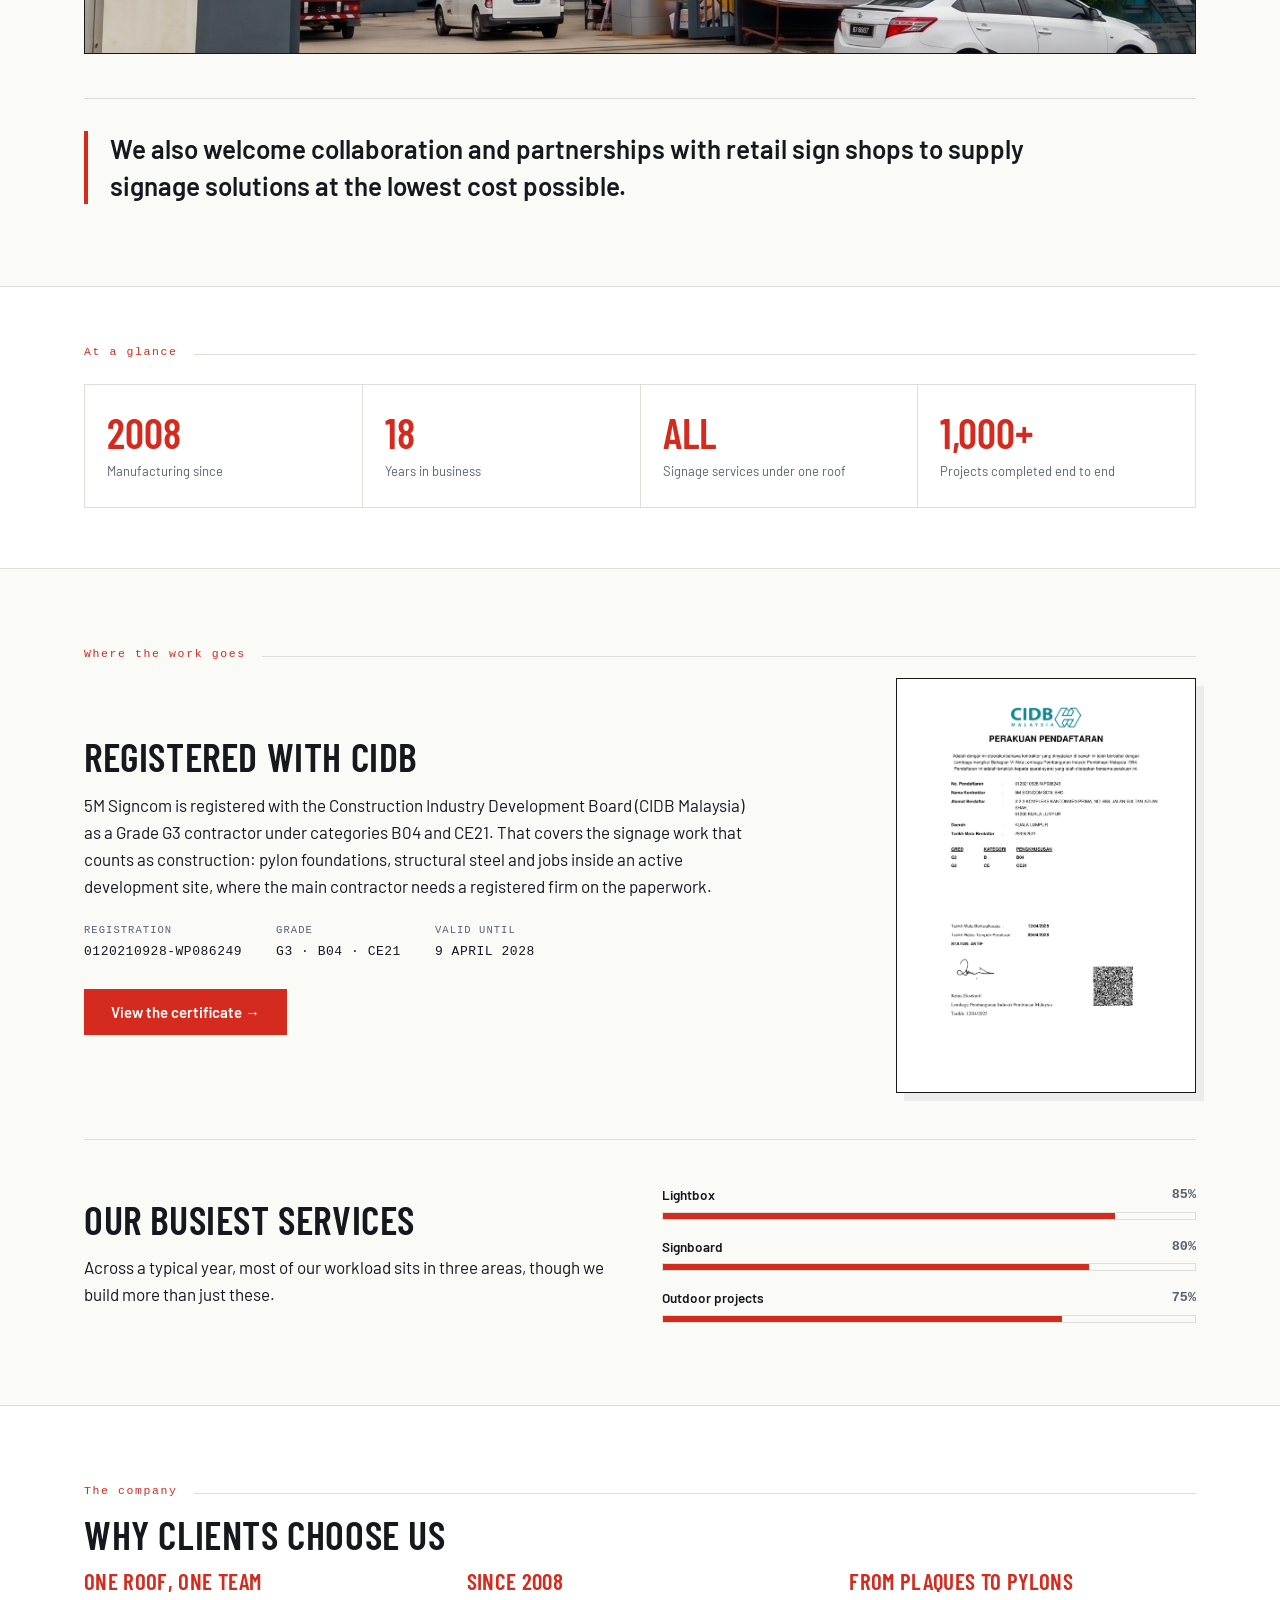
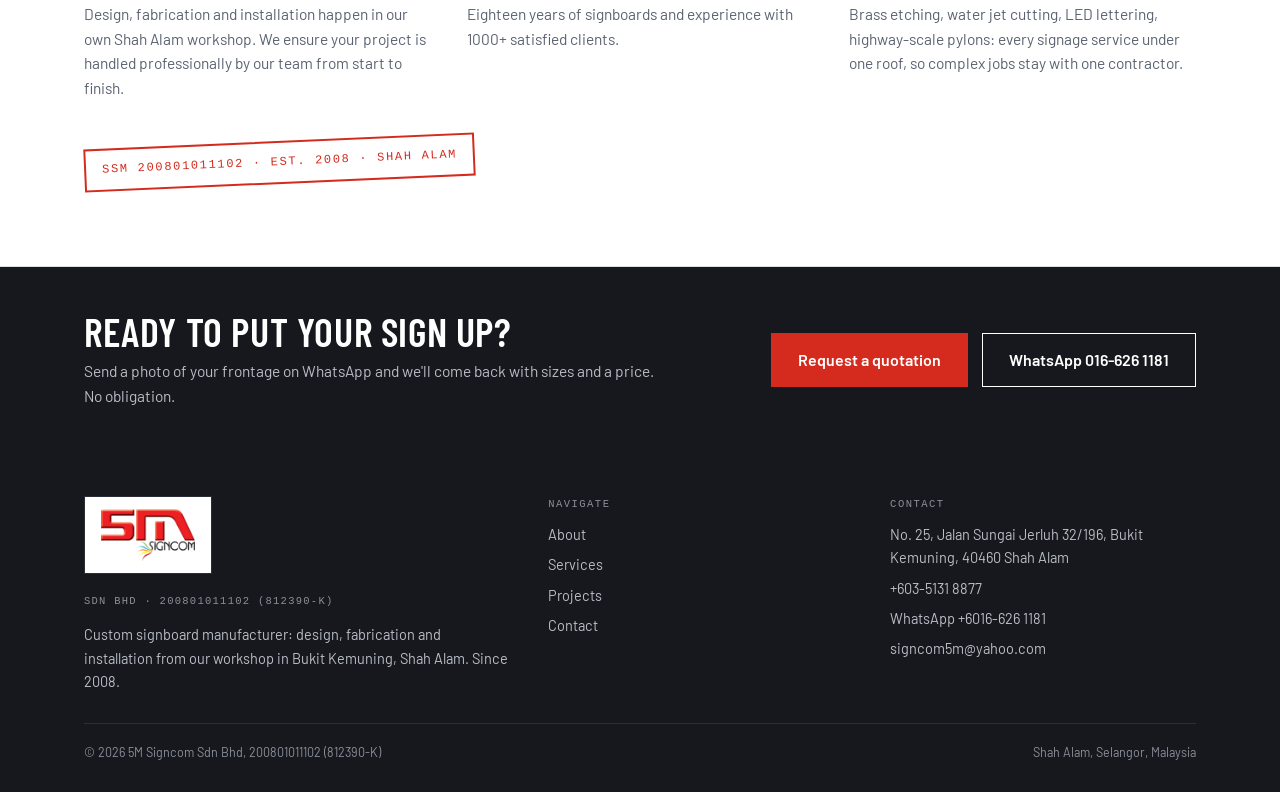
==== commit 0e672e80: "Refresh gallery photos, add Sireh and the CIDB licence - Drop Happy Feet everywhere, including the i" ====
--- a/site/about.html
+++ b/site/about.html
@@ -14,7 +14,7 @@
 <meta property="og:title" content="About Us: 5M Signcom Sdn Bhd, Signboard Manufacturer Shah Alam">
 <meta property="og:description" content="5M Signcom Sdn Bhd is a signboard manufacturer in Bukit Kemuning, Shah Alam: design, fabrication and installation under one roof since 2008.">
 <link rel="icon" type="image/png" href="assets/img/favicon.png">
-  <link rel="stylesheet" href="assets/css/site.css?v=20260716a">
+  <link rel="stylesheet" href="assets/css/site.css?v=20260716c">
 </head>
 
 <body>
@@ -122,6 +122,31 @@
       <div class="container">
         <div class="sec-tag"><span class="mono" data-i18n="ab_cap_tag">Where the work goes</span><span
             class="rule"></span></div>
+
+        <div class="cidb">
+          <div class="prose">
+            <h2 class="display" data-i18n="ab_cidb_h">Registered with CIDB</h2>
+            <p data-i18n="ab_cidb_p">5M Signcom is registered with the Construction Industry Development Board
+              (CIDB Malaysia) as a Grade G3 contractor under categories B04 and CE21. That covers the signage work
+              that counts as construction: pylon foundations, structural steel and jobs inside an active development
+              site, where the main contractor needs a registered firm on the paperwork.</p>
+            <div class="cidb-facts mono">
+              <span><span data-i18n="ab_cidb_f1">Registration</span><b>0120210928-WP086249</b></span>
+              <span><span data-i18n="ab_cidb_f2">Grade</span><b data-i18n="ab_cidb_f2v">G3 · B04 · CE21</b></span>
+              <span><span data-i18n="ab_cidb_f3">Valid until</span><b data-i18n="ab_cidb_f3v">9 April 2028</b></span>
+            </div>
+            <button type="button" class="btn btn-red cidb-btn proj-item" data-cat="cidb"
+                    data-label="CIDB certificate" data-i18n-attr="data-label:ab_cidb_lbl"
+                    data-i18n="ab_cidb_cta">View the certificate →</button>
+          </div>
+          <figure class="cidb-doc proj-item" data-cat="cidb" data-label="CIDB certificate"
+                  data-i18n-attr="data-label:ab_cidb_lbl">
+            <img src="assets/img/cidb/cidb-license-1.webp"
+                 alt="5M Signcom Sdn Bhd CIDB registration certificate. Opens a larger view." loading="lazy"
+                 width="2479" height="3508">
+          </figure>
+        </div>
+
         <div class="prose-grid" style="margin-top:8px;align-items:center;">
           <div class="prose">
             <h2 class="display" data-i18n="ab_cap_h">Our busiest services</h2>
@@ -227,7 +252,9 @@
     </div>
   </footer>
 
-  <script src="assets/js/site.js?v=20260716a"></script>
+  <script src="assets/js/gallery-data.js?v=20260716c"></script>
+  <script src="assets/js/gallery.js?v=20260716c"></script>
+  <script src="assets/js/site.js?v=20260716c"></script>
 </body>
 
 </html>
--- a/site/assets/css/site.css
+++ b/site/assets/css/site.css
@@ -160,9 +160,9 @@
 .clients-track{display:flex;align-items:center;gap:52px;width:max-content;animation:clients-scroll 90s linear infinite;}
 .clients-marquee:hover .clients-track{animation-play-state:paused;}
 @media (prefers-reduced-motion:reduce){.clients-track{animation:none;}}
-.client-logo{flex:0 0 auto;height:38px;display:flex;align-items:center;}
+.client-logo{flex:0 0 auto;height:52px;display:flex;align-items:center;}
 .client-logo img{
-  height:100%;width:auto;max-width:150px;display:block;object-fit:contain;
+  height:100%;width:auto;max-width:205px;display:block;object-fit:contain;
 }
 .client-text{
   font-family:'Barlow Condensed','Arial Narrow',sans-serif;font-weight:600;font-size:19px;
@@ -173,8 +173,8 @@
 @keyframes clients-scroll{from{transform:translateX(0);}to{transform:translateX(-50%);}}
 @media (max-width:640px){
   .clients-track{gap:34px;animation-duration:65s;}
-  .client-logo{height:28px;}
-  .client-logo img{max-width:100px;}
+  .client-logo{height:38px;}
+  .client-logo img{max-width:140px;}
   .client-text{font-size:15px;}
 }
 
@@ -230,13 +230,9 @@
 .proj-grid .sheet-photo img{width:100%;height:100%;object-fit:cover;}
 .proj-item{display:block;}
 
-/* "all projects" tile — same card frame, no photo: a big count instead */
-.proj-all-photo{
-  display:flex;flex-direction:column;align-items:center;justify-content:center;gap:4px;
-  background:var(--ink);
-}
-.proj-all-num{font-size:56px;line-height:1;color:var(--red);}
-.proj-all-lbl{font-size:12px;letter-spacing:.14em;text-transform:uppercase;color:#fff;opacity:.7;}
+/* section tag row that carries a CTA button on the right */
+.sec-tag-cta{align-items:center;margin-bottom:26px;}
+.gl-all-btn{flex:0 0 auto;font-size:14px;padding:10px 18px;}
 
 /* gallery filter tabs */
 .filterbar{display:flex;flex-wrap:wrap;gap:8px;margin-bottom:34px;}
@@ -278,6 +274,26 @@
   box-shadow:8px 8px 0 var(--red);transform:rotate(-1.5deg);
 }
 
+/* CIDB licence block (about) — copy beside a preview of the certificate */
+.cidb{
+  display:grid;grid-template-columns:1.25fr .75fr;gap:40px;align-items:center;
+  margin-top:8px;padding-bottom:46px;margin-bottom:44px;border-bottom:1px solid var(--line);
+}
+.cidb-facts{
+  display:flex;flex-wrap:wrap;gap:12px 34px;margin:22px 0 26px;
+  font-size:10.5px;letter-spacing:.1em;text-transform:uppercase;color:var(--steel);
+}
+.cidb-facts span span{display:block;margin-bottom:3px;}
+.cidb-facts b{color:var(--ink);font-weight:400;font-size:13px;letter-spacing:.04em;}
+.cidb-btn{cursor:pointer;font-size:15px;}
+.cidb-doc{
+  cursor:pointer;background:var(--panel);border:1px solid var(--ink);padding:10px;
+  box-shadow:8px 8px 0 rgba(22,24,29,.06);transition:border-color .15s ease,transform .15s ease;
+  max-width:300px;justify-self:end;
+}
+.cidb-doc img{width:100%;height:auto;display:block;}
+.cidb-doc:hover,.cidb-doc:focus-visible{border-color:var(--red);transform:translateY(-2px);}
+
 /* partnership call-out row (about) */
 .partner-row{margin-top:44px;border-top:1px solid var(--line);padding-top:32px;}
 .partner-note{
@@ -309,21 +325,31 @@
     linear-gradient(90deg,var(--grid) 1px,transparent 1px);
   background-size:48px 48px,48px 48px,12px 12px,12px 12px;
 }
-.flow{display:flex;flex-direction:column;margin-top:44px;}
+/* the 4 step cards zigzag across 2 columns; flow.js threads one continuous
+   red leader line through them (drawn into .flow-thread, measured from the
+   real card boxes, so the geometry follows the grid at any width) */
+.flow{
+  position:relative;
+  display:grid;grid-template-columns:1fr 1fr;
+  column-gap:clamp(28px,7vw,116px);
+  row-gap:clamp(64px,9vw,108px);
+  margin-top:clamp(52px,7vw,84px);
+  margin-bottom:34px;
+}
+.flow-thread{position:absolute;inset:0;width:100%;height:100%;overflow:visible;pointer-events:none;z-index:0;}
 .flow-step{
-  width:min(48%,470px);background:var(--panel);border:1px solid var(--ink);
-  padding:22px 26px 24px;position:relative;
-}
-.flow-step::before{content:"";position:absolute;top:0;left:0;right:0;height:3px;background:var(--red);}
-.flow-right{align-self:flex-end;}
-.flow-num{font-size:clamp(52px,6vw,80px);line-height:.9;color:var(--red);margin-bottom:10px;}
-.flow-step h3{font-size:24px;margin-bottom:8px;}
-.flow-step p{color:var(--steel);font-size:15.5px;max-width:34em;}
-.flow-arrow{width:min(42%,360px);height:auto;align-self:center;margin:2px 0;}
-.flow-arrow-m{display:none;}
-.flow-rev{transform:scaleX(-1);}
-.fa-line{stroke:var(--red);stroke-width:3;stroke-linecap:round;fill:none;}
-.fa-tip{fill:var(--red);}
+  position:relative;z-index:1;
+  background:var(--panel);border:1.6px solid var(--red);
+  padding:clamp(20px,2.6vw,30px);
+  box-shadow:6px 8px 0 rgba(22,24,29,.055);
+}
+.flow-step:nth-of-type(1){grid-column:1;grid-row:1;}
+.flow-step:nth-of-type(2){grid-column:2;grid-row:2;}
+.flow-step:nth-of-type(3){grid-column:1;grid-row:3;}
+.flow-step:nth-of-type(4){grid-column:2;grid-row:4;}
+.flow-num{font-size:clamp(42px,5vw,62px);line-height:.84;color:var(--red);margin-bottom:14px;}
+.flow-step h3{font-size:20px;letter-spacing:.04em;margin-bottom:10px;}
+.flow-step p{color:var(--steel);font-size:15px;line-height:1.55;max-width:34ch;}
 
 /* 3D viewer */
 .viewer-wrap{
@@ -390,7 +416,12 @@
   font:inherit;cursor:pointer;background:none;border:1px solid rgba(255,255,255,.4);
   color:#fff;width:46px;height:46px;font-size:22px;line-height:1;touch-action:manipulation;
 }
-.lb button:hover{background:var(--red);border-color:var(--red);}
+/* only fill on real hover — on a touch screen :hover sticks after a tap, which
+   left the button sitting there filled in until you tapped elsewhere */
+@media (hover:hover){
+  .lb button:hover{background:var(--red);border-color:var(--red);}
+}
+.lb button:active{background:var(--red);border-color:var(--red);}
 .lb button:focus-visible{outline:2px solid #fff;outline-offset:2px;}
 .lb-close{position:absolute;top:18px;right:18px;}
 .lb-prev,.lb-next{position:absolute;top:50%;transform:translateY(-50%);}
@@ -415,7 +446,10 @@
   }
   .lb .lb-prev{left:0;justify-content:flex-start;padding-left:6px;}
   .lb .lb-next{right:0;justify-content:flex-end;padding-right:6px;}
-  .lb .lb-prev:active,.lb .lb-next:active{background:rgba(255,255,255,.1);}
+  /* these zones are ~30% of the photo, so filling them red reads as a slab
+     covering the image — they only flash a faint wash while actually pressed */
+  .lb .lb-prev:hover,.lb .lb-next:hover{background:none;border:none;}
+  .lb .lb-prev:active,.lb .lb-next:active{background:rgba(255,255,255,.14);border:none;}
 }
 
 /* contact */
@@ -481,7 +515,10 @@
 /* ---------- responsive ---------- */
 @media (max-width:960px){
   .hero-inner{grid-template-columns:1fr;gap:44px;padding-top:52px;padding-bottom:60px;}
-  .hero-sheet{justify-self:start;}
+  /* once the hero stacks, the photo is the only thing on its row — let it span
+     the full container instead of staying capped at its two-column width, which
+     left an awkward gap on tablets and unfolded foldables */
+  .hero-sheet{justify-self:stretch;max-width:none;}
   .svc-grid{grid-template-columns:1fr;}
   .svc-sheets{grid-template-columns:1fr;}
   .svc-hero{grid-template-columns:1fr;gap:34px;}
@@ -490,6 +527,11 @@
   .contact-grid{grid-template-columns:1fr;}
   .foot-grid{grid-template-columns:1fr;gap:26px;}
   .prose-grid{grid-template-columns:1fr;gap:30px;}
+  /* the tagline plate is sized to its own text in the two-column layout; once
+     stacked it's alone on its row, so let it span rather than leave a gap */
+  .prose .tag-sign{display:block;max-width:none;}
+  .cidb{grid-template-columns:1fr;gap:28px;}
+  .cidb-doc{justify-self:start;max-width:260px;}
   .stat-row{grid-template-columns:1fr 1fr;}
   .install-grid{grid-template-columns:1fr;gap:30px;}
   .install-photos{height:440px;}
@@ -555,12 +597,21 @@
   .install-photos .ph-tall{grid-column:1 / -1;grid-row:auto;aspect-ratio:4/3;}
   .filterbar{gap:6px;margin-bottom:24px;}
   .filterbar button{padding:7px 12px;font-size:12px;}
-  .flow{margin-top:28px;}
-  .flow-step{width:100%;padding:16px 16px 18px;}
-  .flow-num{font-size:44px;}
-  .flow-step h3{font-size:20px;}
-  .flow-arrow{display:none;}
-  .flow-arrow-m{display:block;width:84px;height:auto;align-self:center;margin:0;}
+  .flow{
+    grid-template-columns:1fr;
+    row-gap:clamp(52px,13vw,74px);
+    margin-top:34px;
+  }
+  /* stack: every card in column 1, flow.js then draws a single-column thread */
+  .flow-step:nth-of-type(1),.flow-step:nth-of-type(2),
+  .flow-step:nth-of-type(3),.flow-step:nth-of-type(4){grid-column:1;}
+  .flow-step:nth-of-type(1){grid-row:1;}
+  .flow-step:nth-of-type(2){grid-row:2;}
+  .flow-step:nth-of-type(3){grid-row:3;}
+  .flow-step:nth-of-type(4){grid-row:4;}
+  .flow-step{padding:18px 18px 20px;}
+  .flow-num{font-size:44px;margin-bottom:10px;}
+  .flow-step h3{font-size:19px;}
   .why-grid{gap:20px;}
   .stat-row{grid-template-columns:1fr 1fr;}
   .stat{padding:18px 16px;}
